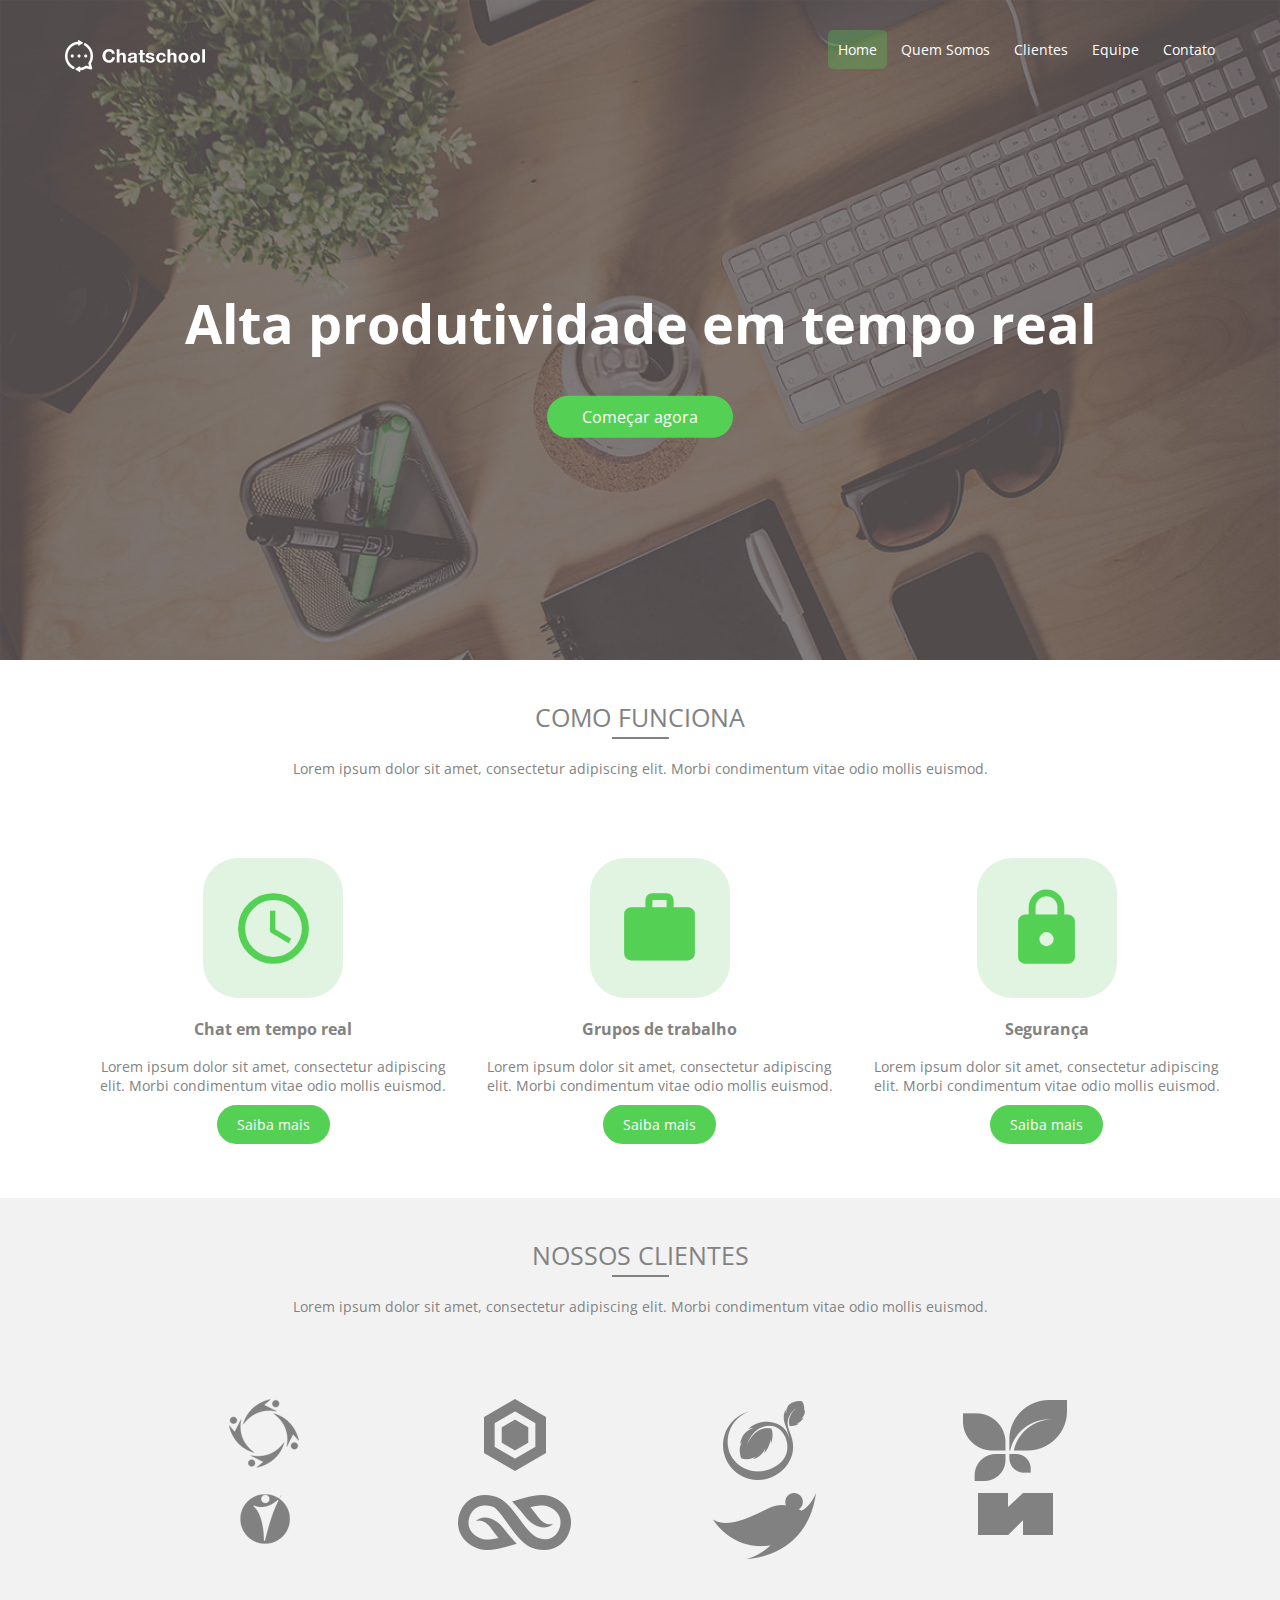
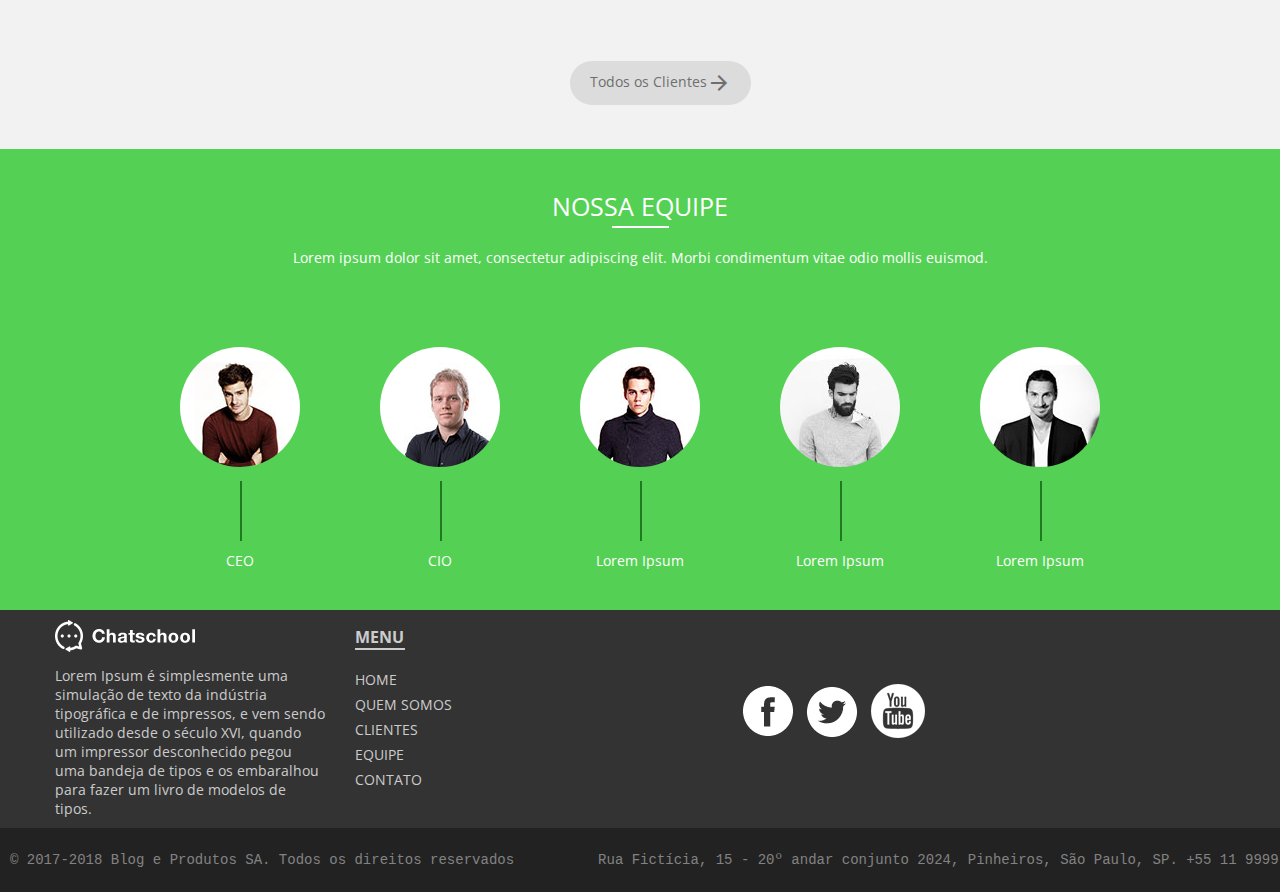
==== BlogeProdutos/index.html @ 233b3fc2 "Web Site 1.0" ====
﻿<!DOCTYPE html>
<html>
<head>
	<meta charset="utf-8">
	<title>Blog e Produtos</title>
	<link href="https://fonts.googleapis.com/css?family=Open+Sans" rel="stylesheet">
	<link href="https://fonts.googleapis.com/icon?family=Material+Icons" rel="stylesheet">
	<link href="css/pages/home.css" rel="stylesheet" type="text/css">
</head>
<body>
	<header id="header" class="page-home">
		<div class="container">
			<!-- ROW = Linha e é class, pois sera usado mais de uma vez -->
			<div class="row">
				<!-- COL = Coluna, é class pois sera usado mais de uma vez. -->
				<div class="col col-desktop-3">
					<a href="index.html"><img src="images/logo.png" Alt="Logo da Blog e Produtos"></a>
				</div>
				<div class="col col-desktop-9">
					<nav><!-- NAV = NAVEGAR(menu) -->
						<ul>
							<li><a href="index.html" class="active">Home</a><!-- Encapsulei --></li>
							<li><a href="quem-somos.html">Quem Somos</a></li>
							<li><a href="clientes.html">Clientes</a></li>
							<li><a href="equipe.html">Equipe</a></li>
							<li><a href="contato.html">Contato</a></li>
						</ul>
					</nav>
				</div>
			</div>
			<div class="row">
				<dir class="col col-desktop-12 title">
					<h1>Alta produtividade em tempo real</h1>
					<a href="produto.html" class="btn">Começar agora</a>
				</dir>
			</div>
		</div>
	</header>
	<main><!-- Parte Principal -->
		<section id="nosso-produto" class="section section-center">
			<h2>Como funciona</h2>
			<p class="subtitle">Lorem ipsum dolor sit amet, consectetur adipiscing elit. Morbi condimentum vitae odio mollis euismod.</p>
			<div class="container">
				<dir class="row">
					<div class="col col-desktop-4">
						<div class="icon-container">
							<i class="material-icons">schedule</i>  
						</div>
						<h3>Chat em tempo real</h3>
						<p>Lorem ipsum dolor sit amet, consectetur adipiscing elit. Morbi condimentum vitae odio mollis euismod.</p>
						<p><a href="" class="btn">Saiba mais</a></p>
					</div>
					<div class="col col-desktop-4">
						<div class="icon-container">
							<i class="material-icons">work</i>
						</div>
						<h3>Grupos de trabalho</h3>
						<p>Lorem ipsum dolor sit amet, consectetur adipiscing elit. Morbi condimentum vitae odio mollis euismod.</p>
						<p><a href="" class="btn">Saiba mais</a></p>
					</div>
					<div class="col col-desktop-4">
						<div class="icon-container">
							<i class="material-icons">https</i>
						</div>
						<h3>Segurança</h3>
						<p>Lorem ipsum dolor sit amet, consectetur adipiscing elit. Morbi condimentum vitae odio mollis euismod.</p>
						<p><a href="" class="btn">Saiba mais</a></p>
					</div>
				</dir>
			</div>
		</section>
		<section id="nossos-clientes" class="section section-center">
			<h2>Nossos Clientes</h2>
			<p class="subtitle">Lorem ipsum dolor sit amet, consectetur adipiscing elit. Morbi condimentum vitae odio mollis euismod.</p>
			<div class="container">
				<div class="row">
					<div class="col col-desktop-3"><img src="images/clientes/icon1.png" alt=""></div>
					<div class="col col-desktop-3"><img src="images/clientes/icon2.png" alt=""></div>
					<div class="col col-desktop-3"><img src="images/clientes/icon3.png" alt=""></div>
					<div class="col col-desktop-3"><img src="images/clientes/icon4.png" alt=""></div>
				</div>
				<div class="row">
					<div class="col col-desktop-3"><img src="images/clientes/icon5.png" alt=""></div>
					<div class="col col-desktop-3"><img src="images/clientes/icon6.png" alt=""></div>
					<div class="col col-desktop-3"><img src="images/clientes/icon7.png" alt=""></div>
					<div class="col col-desktop-3"><img src="images/clientes/icon8.png" alt=""></div>
				</div>
				<dir class="row">
					<div class="col col-desktop-12">
						<a href="clientes.html" class="btn">Todos os Clientes<i class="material-icons">arrow_forward
</i></a>
					</div>
				</dir>
			</div>
		</section>
		<section id="nossa-equipe" class="section section-center">
			<h2>Nossa Equipe</h2>
			<p class="subtitle">Lorem ipsum dolor sit amet, consectetur adipiscing elit. Morbi condimentum vitae odio mollis euismod.</p>
			<div class="container">
				<div class="row">
					<div class="col col-offset-desktop-1 col-desktop-2">
						<div class="img-box-round"><a href="https://www.linkedin.com"><img src="images/team/team1.jpg" alt="People"></a></div>
						<p class="img-box-label">CEO</p>
					</div>
					<div class="col col-desktop-2">
						<div class="img-box-round"><a href="https://www.linkedin.com"><img src="images/team/team2.jpg" alt="People"></a></div>
						<p class="img-box-label">CIO</p>
					</div>
					<div class="col col-desktop-2">
						<div class="img-box-round"><a href="https://www.linkedin.com"><img src="images/team/team3.jpg" alt="People"></a></div>
						<p class="img-box-label">Lorem Ipsum</p>
					</div>
					<div class="col col-desktop-2">
						<div class="img-box-round"><a href="https://www.linkedin.com"><img src="images/team/team4.jpg" alt="People"></a></div>
						<p class="img-box-label">Lorem Ipsum</p>
					</div>
					<div class="col col-desktop-2">
						<div class="img-box-round"><a href="https://www.linkedin.com"><img src="images/team/team5.jpg" alt="People"></a></div>
						<p class="img-box-label">Lorem Ipsum</p>
					</div>
				</div>
			</div>
		</section>
	</main>
	<footer id="footer">
		<div class="container">
			<div class="row">
				<div class="col col-offser-desktop-1 col-desktop-3">
					<p><a href="index.html"><img src="images/logo.png" alt="Logo Empresa"></a></p>
					<p>Lorem Ipsum é simplesmente uma simulação de texto da indústria tipográfica e de impressos, e vem sendo utilizado desde o século XVI, quando um impressor desconhecido pegou uma bandeja de tipos e os embaralhou para fazer um livro de modelos de tipos.</p>
				</div>
				<div class="col col-offser-desktop-1 col-desktop-2">
					<h3>Menu</h3>
					<nav>
						<ul>
							<li><a href="index.html" class="active">Home</a></li>
							<li><a href="quem-somos.html">Quem Somos</a></li>
							<li><a href="clientes.html">Clientes</a></li>
							<li><a href="equipe.html">Equipe</a></li>
							<li><a href="contato.html">Contato</a></li>
						</ul>
					</nav>
				</div>
				<div class="col col-desktop-4 social">
					<a href=""><img src="images/social-facebook.png" alt="Facebook"></a>
					<a href=""><img src="images/social-twitter.png" alt="Twitter"></a>
					<a href=""><img src="images/social-youtube.png" alt="Youtube"></a>
				</div>
			</div>
		</div>
	</footer>
	<div id="copyright">
		<pre>&copy; 2017-2018 Blog e Produtos SA. Todos os direitos reservados          Rua Fictícia, 15 - 20º andar conjunto 2024, Pinheiros, São Paulo, SP. +55 11 9999.9999</pre>
	</div>
</body>
</html>
---- BlogeProdutos/css/pages/home.css ----
@import url('../styles.css');

#header.page-home {
	background-image: url("../../images/background-header.jpg");
}

#nossos-clientes {
	background-color: rgb(242, 242, 242);
}

#nossos-clientes .btn {
	margin-top: 80px;
	background-color: rgb(220, 220, 220);
	color: rgb(110, 110, 110);
}

#nossos-clientes .btn:hover {
	margin-top: 80px;
	background-color: rgb(110, 110, 110);
	color: rgb(220, 220, 220);
}

#nossos-clientes .btn .material-icons {
	vertical-align: middle;
	font-size: 24px;
}

#nossos-clientes .container{
	 max-width: 1000px;
}

#nossa-equipe {
	background-color: rgb(84, 209, 84);
	color: white;
}

#nossa-equipe h2:after {
	background-color: rgb(255, 255, 255);
}

#nossa-equipe .img-box-round {
	width: 120px;
	height: 120px;
}
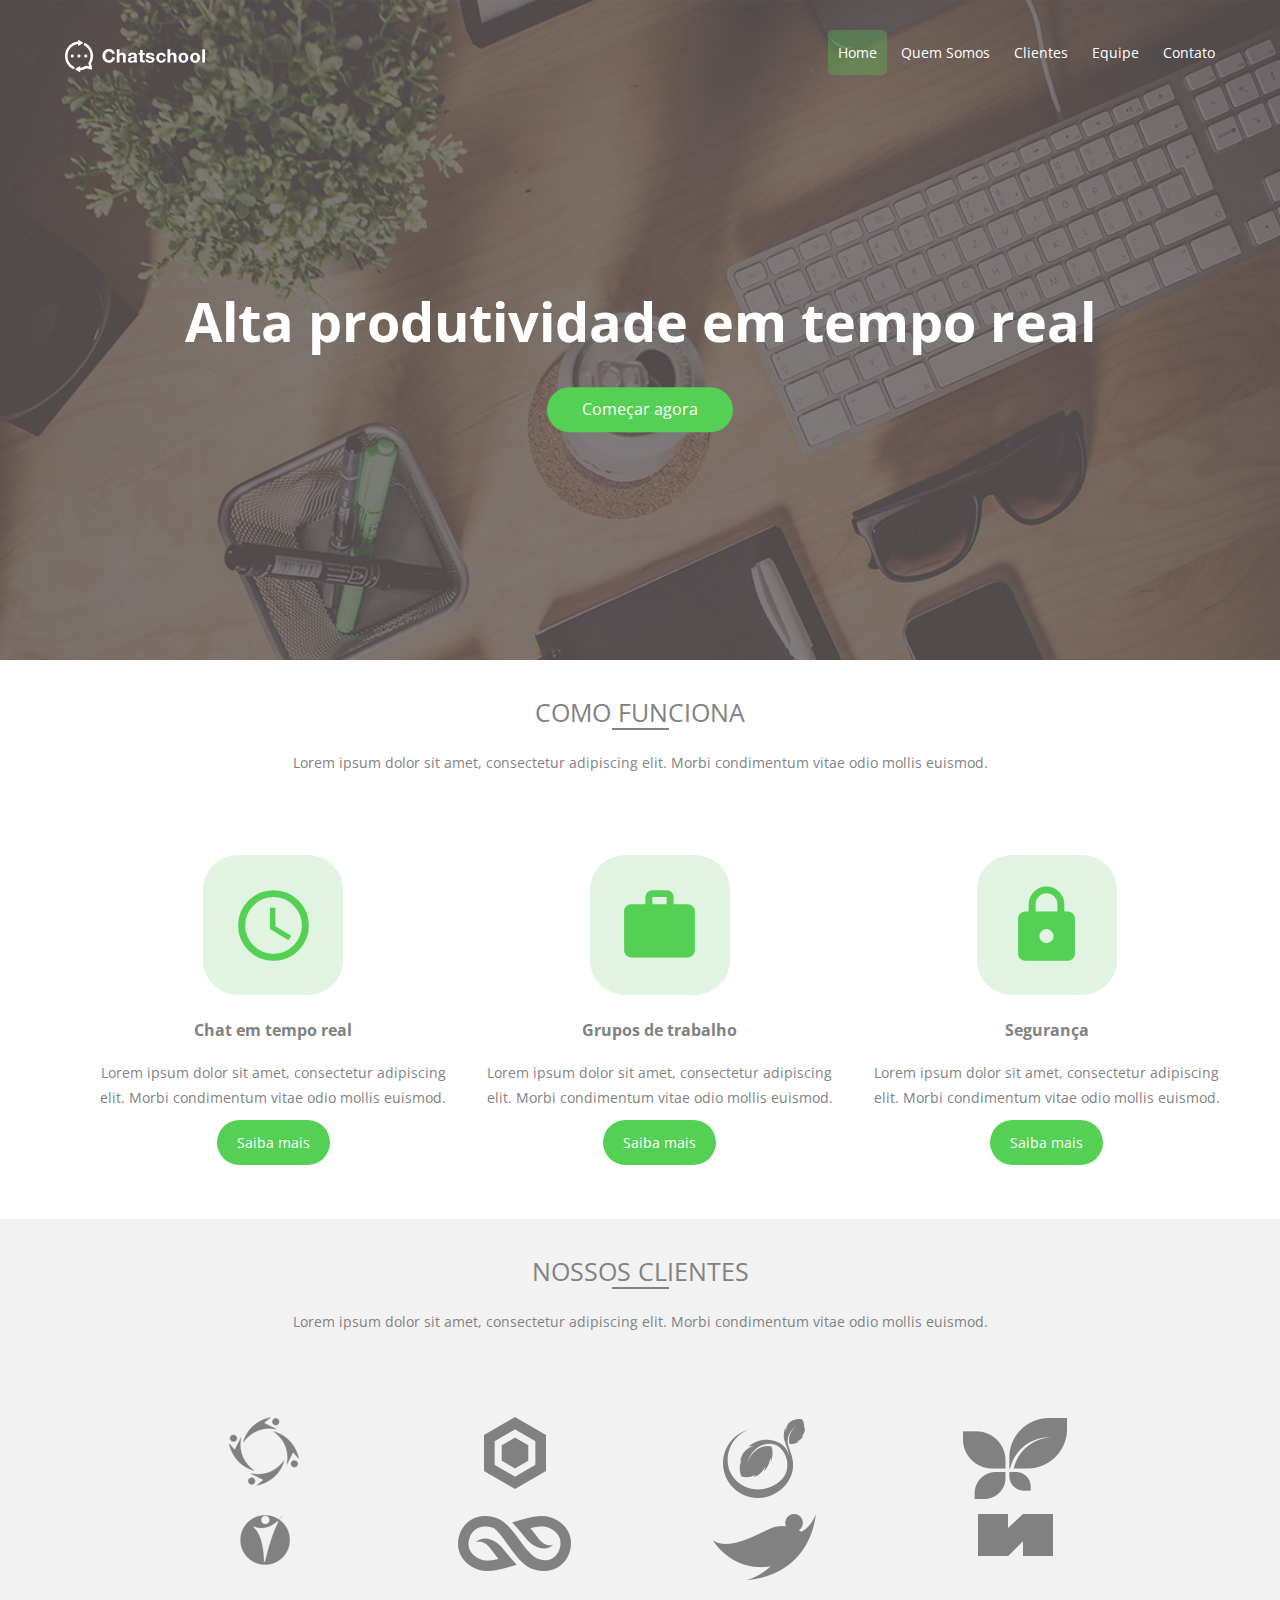
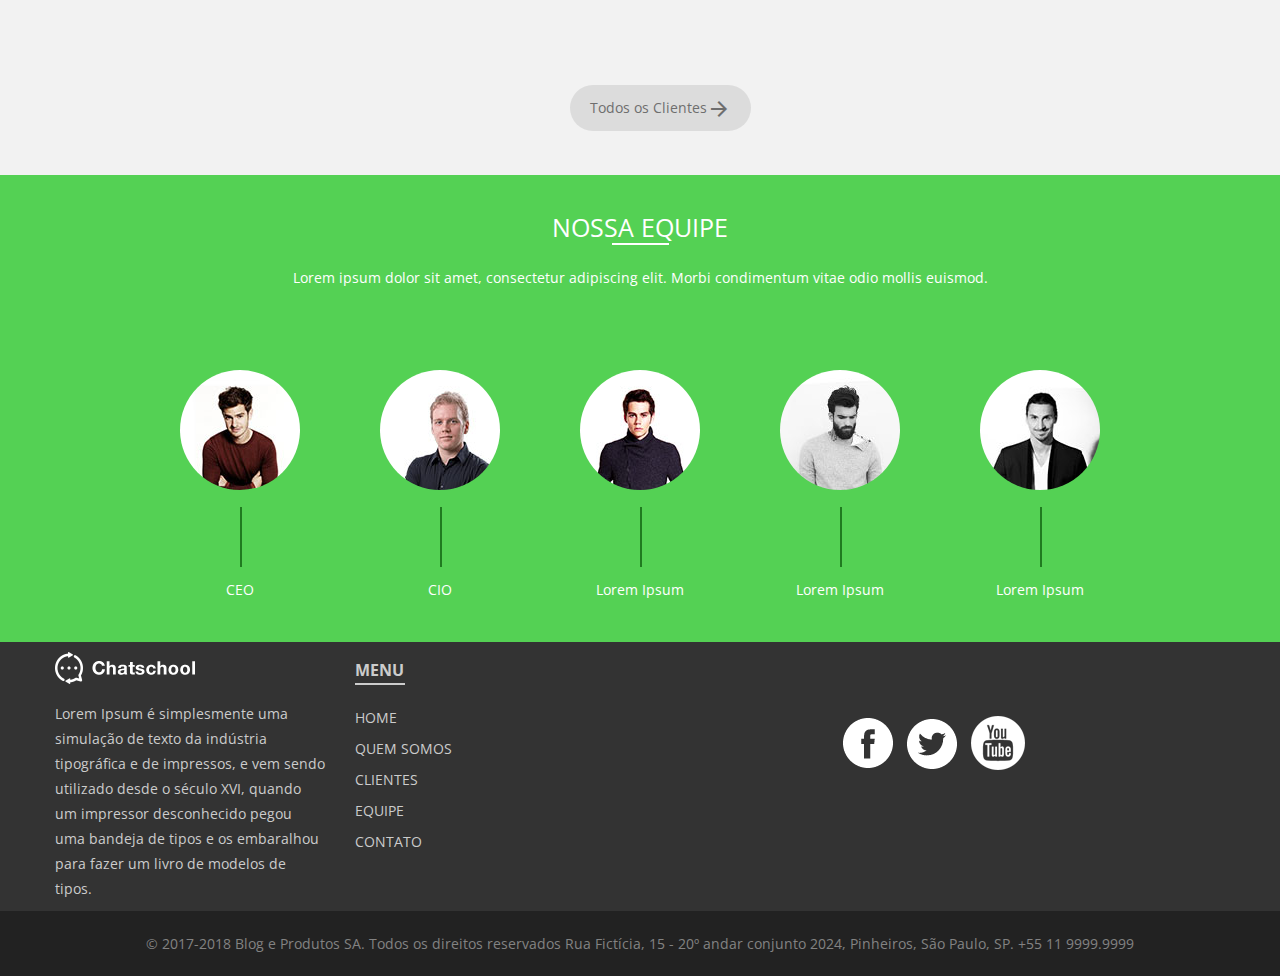
==== commit b42eb918: "Web Site 1.4" ====
--- a/BlogeProdutos/index.html
+++ b/BlogeProdutos/index.html
@@ -2,6 +2,8 @@
 <html>
 <head>
 	<meta charset="utf-8">
+	<meta http-equiv="X-UA-Compatible" content="IE=edge">
+	<meta name="viewport" content="width=device-width, initial-scale=1">
 	<title>Blog e Produtos</title>
 	<link href="https://fonts.googleapis.com/css?family=Open+Sans" rel="stylesheet">
 	<link href="https://fonts.googleapis.com/icon?family=Material+Icons" rel="stylesheet">
@@ -13,10 +15,10 @@
 			<!-- ROW = Linha e é class, pois sera usado mais de uma vez -->
 			<div class="row">
 				<!-- COL = Coluna, é class pois sera usado mais de uma vez. -->
-				<div class="col col-desktop-3">
+				<div class="col col-desktop-3 col-6">
 					<a href="index.html"><img src="images/logo.png" Alt="Logo da Blog e Produtos"></a>
 				</div>
-				<div class="col col-desktop-9">
+				<div class="col col-desktop-9 col-6">
 					<nav><!-- NAV = NAVEGAR(menu) -->
 						<ul>
 							<li><a href="index.html" class="active">Home</a><!-- Encapsulei --></li>
@@ -129,7 +131,7 @@
 					<p><a href="index.html"><img src="images/logo.png" alt="Logo Empresa"></a></p>
 					<p>Lorem Ipsum é simplesmente uma simulação de texto da indústria tipográfica e de impressos, e vem sendo utilizado desde o século XVI, quando um impressor desconhecido pegou uma bandeja de tipos e os embaralhou para fazer um livro de modelos de tipos.</p>
 				</div>
-				<div class="col col-offser-desktop-1 col-desktop-2">
+				<div class="col col-offser-desktop-1 col-desktop-3 col-2">
 					<h3>Menu</h3>
 					<nav>
 						<ul>
@@ -141,7 +143,7 @@
 						</ul>
 					</nav>
 				</div>
-				<div class="col col-desktop-4 social">
+				<div class="col col-desktop-4 social col-4">
 					<a href=""><img src="images/social-facebook.png" alt="Facebook"></a>
 					<a href=""><img src="images/social-twitter.png" alt="Twitter"></a>
 					<a href=""><img src="images/social-youtube.png" alt="Youtube"></a>
@@ -150,7 +152,7 @@
 		</div>
 	</footer>
 	<div id="copyright">
-		<pre>&copy; 2017-2018 Blog e Produtos SA. Todos os direitos reservados          Rua Fictícia, 15 - 20º andar conjunto 2024, Pinheiros, São Paulo, SP. +55 11 9999.9999</pre>
+		<p>&copy; 2017-2018 Blog e Produtos SA. Todos os direitos reservados          Rua Fictícia, 15 - 20º andar conjunto 2024, Pinheiros, São Paulo, SP. +55 11 9999.9999</p>
 	</div>
 </body>
 </html>